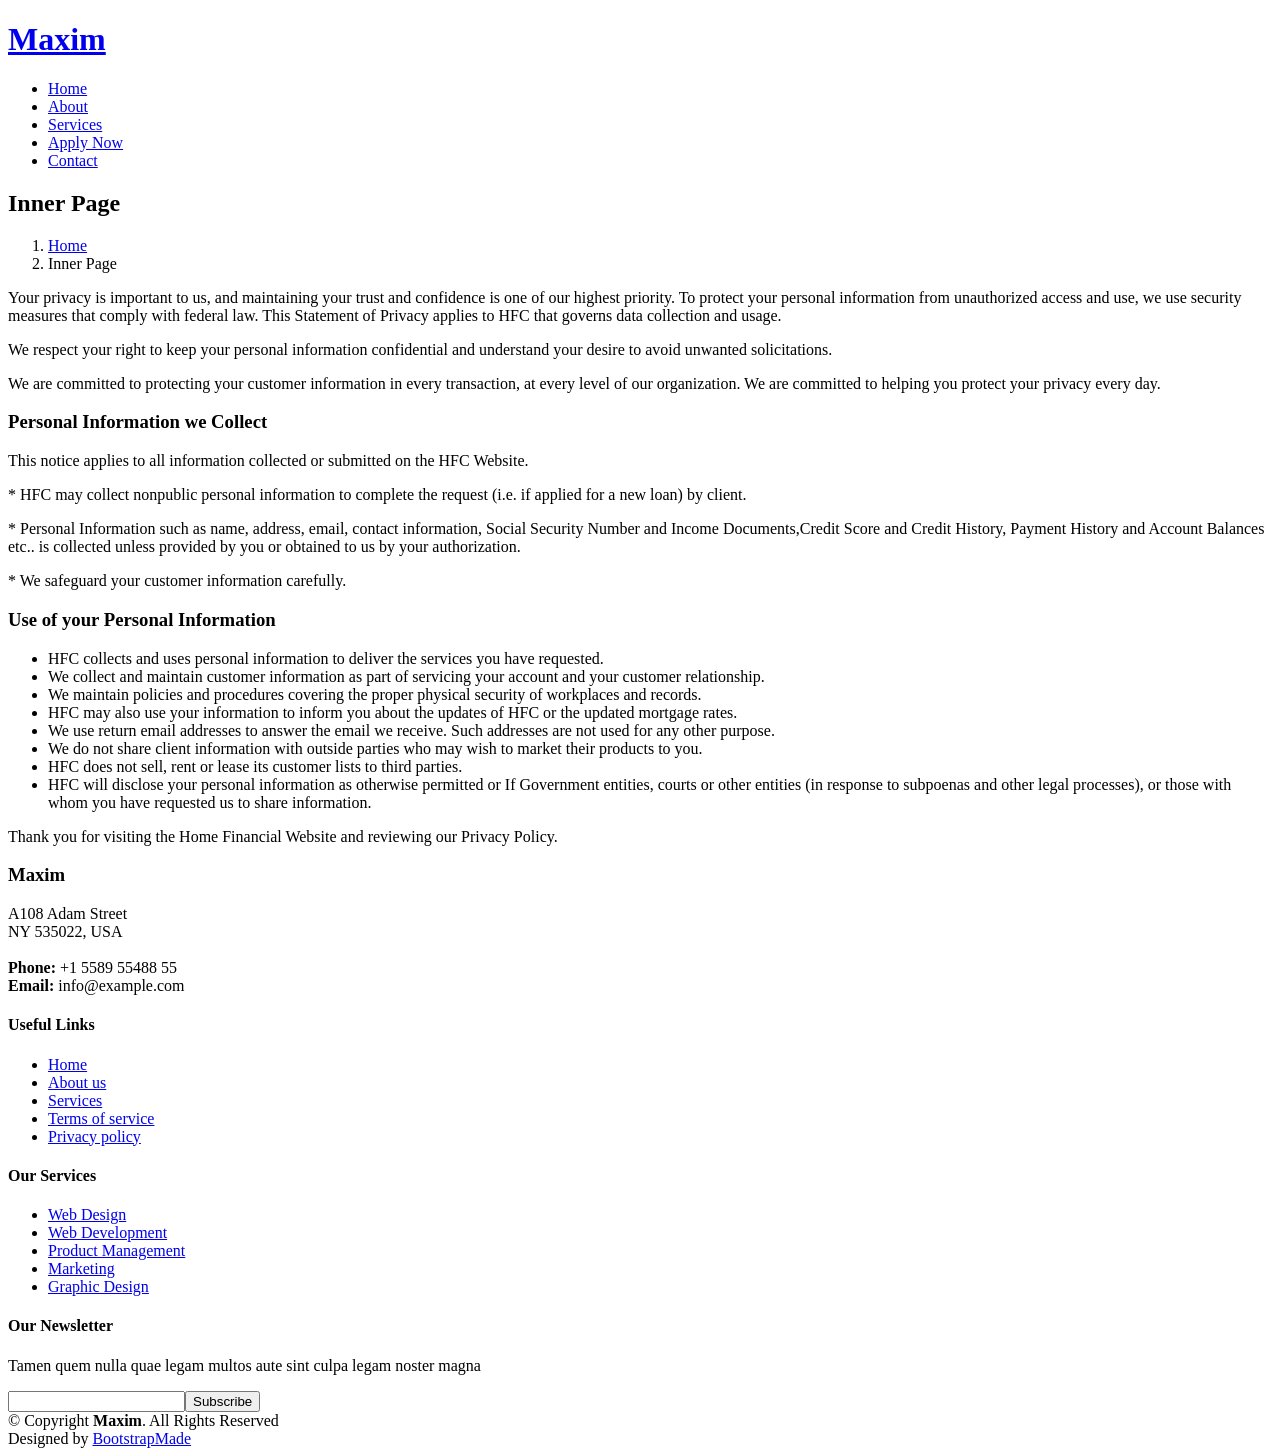
==== privacy-policy.html @ 62663675 "Add files via upload" ====
<!DOCTYPE html>
<html lang="en">

<head>
  <meta charset="utf-8">
  <meta content="width=device-width, initial-scale=1.0" name="viewport">

  <title>Inner Page - Maxim Bootstrap Template</title>
  <meta content="" name="description">
  <meta content="" name="keywords">

  <!-- Favicons -->
  <link href="assets/img/favicon.png" rel="icon">
  <link href="assets/img/apple-touch-icon.png" rel="apple-touch-icon">

  <!-- Google Fonts -->
  <link href="https://fonts.googleapis.com/css?family=Open+Sans:300,300i,400,400i,600,600i,700,700i|Raleway:300,300i,400,400i,500,500i,600,600i,700,700i|Poppins:300,300i,400,400i,500,500i,600,600i,700,700i" rel="stylesheet">

  <!-- Vendor CSS Files -->
  <link href="assets/vendor/aos/aos.css" rel="stylesheet">
  <link href="assets/vendor/bootstrap/css/bootstrap.min.css" rel="stylesheet">
  <link href="assets/vendor/bootstrap-icons/bootstrap-icons.css" rel="stylesheet">
  <link href="assets/vendor/boxicons/css/boxicons.min.css" rel="stylesheet">
  <link href="assets/vendor/glightbox/css/glightbox.min.css" rel="stylesheet">
  <link href="assets/vendor/swiper/swiper-bundle.min.css" rel="stylesheet">

  <!-- Template Main CSS File -->
  <link href="assets/css/style.css" rel="stylesheet">

  <!-- =======================================================
  * Template Name: Maxim
  * Template URL: https://bootstrapmade.com/maxim-free-onepage-bootstrap-theme/
  * Updated: Mar 17 2024 with Bootstrap v5.3.3
  * Author: BootstrapMade.com
  * License: https://bootstrapmade.com/license/
  ======================================================== -->
</head>

<body>

  <!-- ======= Header ======= -->
  <header id="header" class="fixed-top d-flex align-items-center">
    <div class="container d-flex justify-content-between">

      <div class="logo">
        <h1><a href="index.html">Maxim</a></h1>
        <!-- Uncomment below if you prefer to use an image logo -->
        <!-- <a href="index.html"><img src="assets/img/logo.png" alt="" class="img-fluid"></a>-->
      </div>

      <nav id="navbar" class="navbar">
        <ul>
          <li><a class="nav-link scrollto " href="index.html#hero">Home</a></li>
          <li><a class="nav-link scrollto" href="index.html#about">About</a></li>
          <li><a class="nav-link scrollto" href="index.html#services">Services</a></li>
          <li><a class="nav-link scrollto " href="https://homefinancialcorp.zipforhome.com/">Apply Now</a></li>
          <li><a class="nav-link scrollto" href="/#contact">Contact</a></li>
        </ul>
        <i class="bi bi-list mobile-nav-toggle"></i>
      </nav><!-- .navbar -->

    </div>
  </header><!-- End Header -->

  <main id="main">

    <!-- ======= Breadcrumbs Section ======= -->
    <section class="breadcrumbs">
      <div class="container">

        <div class="d-flex justify-content-between align-items-center">
          <h2>Inner Page</h2>
          <ol>
            <li><a href="index.html">Home</a></li>
            <li>Inner Page</li>
          </ol>
        </div>

      </div>
    </section><!-- End Breadcrumbs Section -->

    <section class="inner-page">
      <div class="container">
        <p>
          Your privacy is important to us, and maintaining your trust and confidence is one of our highest priority. To protect your personal information from unauthorized access and use, we use security measures that comply with federal law. This Statement of Privacy applies to HFC that governs data collection and usage.

		<p>We respect your right to keep your personal information confidential and understand your desire to avoid unwanted solicitations.

		<p>We are committed to protecting your customer information in every transaction, at every level of our organization. We are committed to helping you protect your privacy every day.

		<h3>Personal Information we Collect</h3>

		<p>This notice applies to all information collected or submitted on the HFC Website.

		<p>* HFC may collect nonpublic personal information to complete the request (i.e. if applied for a new loan) by client.

		<p>* Personal Information such as name, address, email, contact information, Social Security Number and Income Documents,Credit Score and Credit History, Payment History and Account Balances etc.. is collected unless provided by you or obtained to us by your authorization.

		<p>* We safeguard your customer information carefully.

		<h3>Use of your Personal Information</h3>

		<ul>
			<li>HFC collects and uses personal information to deliver the services you have requested.</li>
			<li>We collect and maintain customer information as part of servicing your account and your customer relationship.</li>
			<li>We maintain policies and procedures covering the proper physical security of workplaces and records.</li>
			<li>HFC may also use your information to inform you about the updates of HFC or the updated mortgage rates.</li>
			<li>We use return email addresses to answer the email we receive. Such addresses are not used for any other purpose.</li>
			<li>We do not share client information with outside parties who may wish to market their products to you.</li>
			<li>HFC does not sell, rent or lease its customer lists to third parties.</li>
			<li>HFC will disclose your personal information as otherwise permitted or If Government entities, courts or other entities (in response to subpoenas and other legal processes), or those with whom you have requested us to share information.</li>
		</ul>
		<p>
		Thank you for visiting the Home Financial Website and reviewing our Privacy Policy.
        </p>
      </div>
    </section>

  </main><!-- End #main -->

  <!-- ======= Footer ======= -->
  <footer id="footer">
    <div class="footer-top">
      <div class="container">
        <div class="row">

          <div class="col-lg-3 col-md-6">
            <div class="footer-info">
              <h3>Maxim</h3>
              <p>
                A108 Adam Street <br>
                NY 535022, USA<br><br>
                <strong>Phone:</strong> +1 5589 55488 55<br>
                <strong>Email:</strong> info@example.com<br>
              </p>
              <div class="social-links mt-3">
                <a href="#" class="twitter"><i class="bx bxl-twitter"></i></a>
                <a href="#" class="facebook"><i class="bx bxl-facebook"></i></a>
                <a href="#" class="instagram"><i class="bx bxl-instagram"></i></a>
                <a href="#" class="google-plus"><i class="bx bxl-skype"></i></a>
                <a href="#" class="linkedin"><i class="bx bxl-linkedin"></i></a>
              </div>
            </div>
          </div>

          <div class="col-lg-2 col-md-6 footer-links">
            <h4>Useful Links</h4>
            <ul>
              <li><i class="bx bx-chevron-right"></i> <a href="#">Home</a></li>
              <li><i class="bx bx-chevron-right"></i> <a href="#">About us</a></li>
              <li><i class="bx bx-chevron-right"></i> <a href="#">Services</a></li>
              <li><i class="bx bx-chevron-right"></i> <a href="#">Terms of service</a></li>
              <li><i class="bx bx-chevron-right"></i> <a href="#">Privacy policy</a></li>
            </ul>
          </div>

          <div class="col-lg-3 col-md-6 footer-links">
            <h4>Our Services</h4>
            <ul>
              <li><i class="bx bx-chevron-right"></i> <a href="#">Web Design</a></li>
              <li><i class="bx bx-chevron-right"></i> <a href="#">Web Development</a></li>
              <li><i class="bx bx-chevron-right"></i> <a href="#">Product Management</a></li>
              <li><i class="bx bx-chevron-right"></i> <a href="#">Marketing</a></li>
              <li><i class="bx bx-chevron-right"></i> <a href="#">Graphic Design</a></li>
            </ul>
          </div>

          <div class="col-lg-4 col-md-6 footer-newsletter">
            <h4>Our Newsletter</h4>
            <p>Tamen quem nulla quae legam multos aute sint culpa legam noster magna</p>
            <form action="" method="post">
              <input type="email" name="email"><input type="submit" value="Subscribe">
            </form>

          </div>

        </div>
      </div>
    </div>

    <div class="container">
      <div class="copyright">
        &copy; Copyright <strong><span>Maxim</span></strong>. All Rights Reserved
      </div>
      <div class="credits">
        <!-- All the links in the footer should remain intact. -->
        <!-- You can delete the links only if you purchased the pro version. -->
        <!-- Licensing information: https://bootstrapmade.com/license/ -->
        <!-- Purchase the pro version with working PHP/AJAX contact form: https://bootstrapmade.com/maxim-free-onepage-bootstrap-theme/ -->
        Designed by <a href="https://bootstrapmade.com/">BootstrapMade</a>
      </div>
    </div>
  </footer><!-- End Footer -->

  <a href="#" class="back-to-top d-flex align-items-center justify-content-center"><i class="bi bi-arrow-up-short"></i></a>

  <!-- Vendor JS Files -->
  <script src="assets/vendor/aos/aos.js"></script>
  <script src="assets/vendor/bootstrap/js/bootstrap.bundle.min.js"></script>
  <script src="assets/vendor/glightbox/js/glightbox.min.js"></script>
  <script src="assets/vendor/isotope-layout/isotope.pkgd.min.js"></script>
  <script src="assets/vendor/swiper/swiper-bundle.min.js"></script>
  <script src="assets/vendor/php-email-form/validate.js"></script>

  <!-- Template Main JS File -->
  <script src="assets/js/main.js"></script>

</body>

</html>
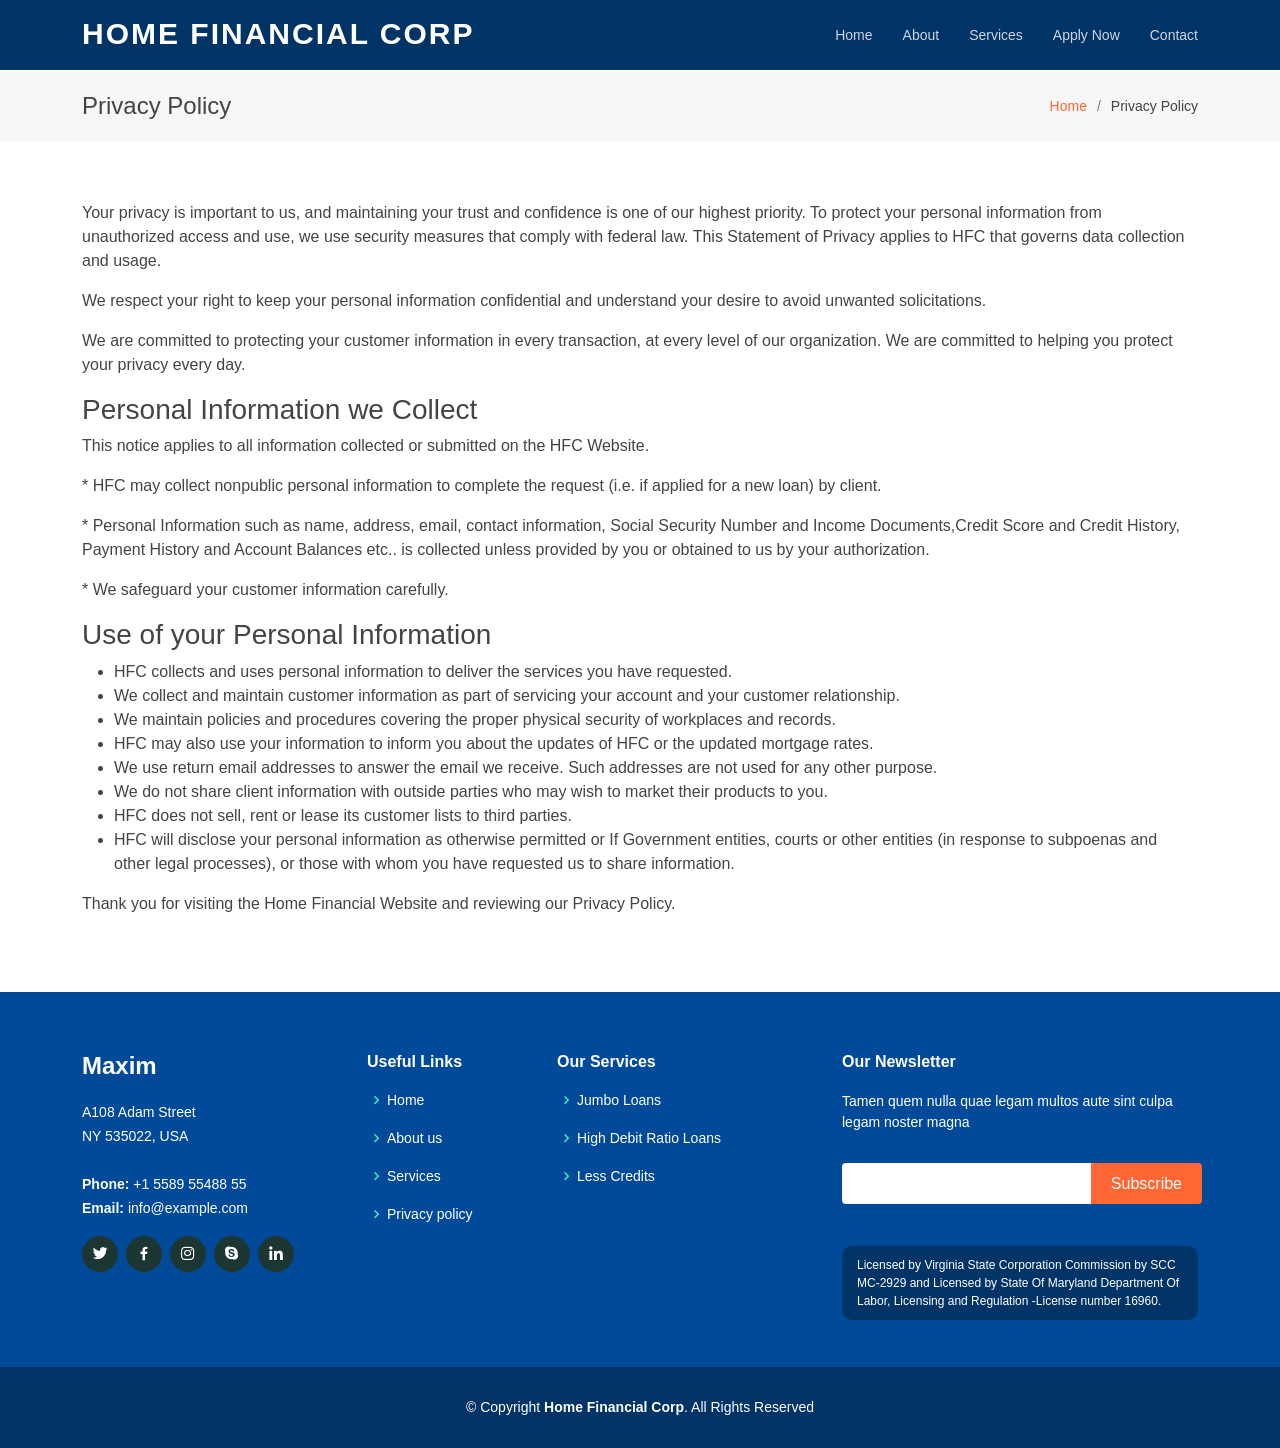
==== commit 144d2900: "Text change" ====
--- a/privacy-policy.html
+++ b/privacy-policy.html
@@ -5,7 +5,7 @@
   <meta charset="utf-8">
   <meta content="width=device-width, initial-scale=1.0" name="viewport">
 
-  <title>Inner Page - Maxim Bootstrap Template</title>
+  <title>Privacy Policy</title>
   <meta content="" name="description">
   <meta content="" name="keywords">
 
@@ -43,7 +43,7 @@
     <div class="container d-flex justify-content-between">
 
       <div class="logo">
-        <h1><a href="index.html">Maxim</a></h1>
+        <h1><a href="index.html">HOME FINANCIAL CORP</a></h1>
         <!-- Uncomment below if you prefer to use an image logo -->
         <!-- <a href="index.html"><img src="assets/img/logo.png" alt="" class="img-fluid"></a>-->
       </div>
@@ -54,7 +54,7 @@
           <li><a class="nav-link scrollto" href="index.html#about">About</a></li>
           <li><a class="nav-link scrollto" href="index.html#services">Services</a></li>
           <li><a class="nav-link scrollto " href="https://homefinancialcorp.zipforhome.com/">Apply Now</a></li>
-          <li><a class="nav-link scrollto" href="/#contact">Contact</a></li>
+          <li><a class="nav-link scrollto" href="index.html/#contact">Contact</a></li>
         </ul>
         <i class="bi bi-list mobile-nav-toggle"></i>
       </nav><!-- .navbar -->
@@ -69,10 +69,10 @@
       <div class="container">
 
         <div class="d-flex justify-content-between align-items-center">
-          <h2>Inner Page</h2>
+          <h2>Privacy Policy</h2>
           <ol>
             <li><a href="index.html">Home</a></li>
-            <li>Inner Page</li>
+            <li>Privacy Policy</li>
           </ol>
         </div>
 
@@ -146,22 +146,19 @@
           <div class="col-lg-2 col-md-6 footer-links">
             <h4>Useful Links</h4>
             <ul>
-              <li><i class="bx bx-chevron-right"></i> <a href="#">Home</a></li>
-              <li><i class="bx bx-chevron-right"></i> <a href="#">About us</a></li>
-              <li><i class="bx bx-chevron-right"></i> <a href="#">Services</a></li>
-              <li><i class="bx bx-chevron-right"></i> <a href="#">Terms of service</a></li>
-              <li><i class="bx bx-chevron-right"></i> <a href="#">Privacy policy</a></li>
+              <li><i class="bx bx-chevron-right"></i> <a href="index.html#hero">Home</a></li>
+              <li><i class="bx bx-chevron-right"></i> <a href="index.html#about">About us</a></li>
+              <li><i class="bx bx-chevron-right"></i> <a href="index.html#services">Services</a></li>
+              <li><i class="bx bx-chevron-right"></i> <a href="index.htmlprivacy-policy.html">Privacy policy</a></li>
             </ul>
           </div>
 
           <div class="col-lg-3 col-md-6 footer-links">
             <h4>Our Services</h4>
             <ul>
-              <li><i class="bx bx-chevron-right"></i> <a href="#">Web Design</a></li>
-              <li><i class="bx bx-chevron-right"></i> <a href="#">Web Development</a></li>
-              <li><i class="bx bx-chevron-right"></i> <a href="#">Product Management</a></li>
-              <li><i class="bx bx-chevron-right"></i> <a href="#">Marketing</a></li>
-              <li><i class="bx bx-chevron-right"></i> <a href="#">Graphic Design</a></li>
+              <li><i class="bx bx-chevron-right"></i> <a href="#">Jumbo Loans</a></li>
+              <li><i class="bx bx-chevron-right"></i> <a href="#">High Debit Ratio Loans</a></li>
+              <li><i class="bx bx-chevron-right"></i> <a href="#">Less Credits</a></li>
             </ul>
           </div>
 
@@ -170,8 +167,8 @@
             <p>Tamen quem nulla quae legam multos aute sint culpa legam noster magna</p>
             <form action="" method="post">
               <input type="email" name="email"><input type="submit" value="Subscribe">
-            </form>
-
+            </form><br><br>
+			<p style="font-size: 12px;background: #003366;padding: 10px 15px;border-radius: 10px;">Licensed by Virginia State Corporation Commission by SCC MC-2929 and Licensed by State Of Maryland Department Of Labor, Licensing and Regulation -License number 16960.</p>
           </div>
 
         </div>
@@ -180,14 +177,7 @@
 
     <div class="container">
       <div class="copyright">
-        &copy; Copyright <strong><span>Maxim</span></strong>. All Rights Reserved
-      </div>
-      <div class="credits">
-        <!-- All the links in the footer should remain intact. -->
-        <!-- You can delete the links only if you purchased the pro version. -->
-        <!-- Licensing information: https://bootstrapmade.com/license/ -->
-        <!-- Purchase the pro version with working PHP/AJAX contact form: https://bootstrapmade.com/maxim-free-onepage-bootstrap-theme/ -->
-        Designed by <a href="https://bootstrapmade.com/">BootstrapMade</a>
+        &copy; Copyright <strong><span>Home Financial Corp</span></strong>. All Rights Reserved
       </div>
     </div>
   </footer><!-- End Footer -->
--- a/assets/css/style.css
+++ b/assets/css/style.css
@@ -0,0 +1,1516 @@
+/**
+* Template Name: Maxim
+* Template URL: https://bootstrapmade.com/maxim-free-onepage-bootstrap-theme/
+* Updated: Mar 17 2024 with Bootstrap v5.3.3
+* Author: BootstrapMade.com
+* License: https://bootstrapmade.com/license/
+*/
+
+/*--------------------------------------------------------------
+# General
+--------------------------------------------------------------*/
+body {
+  font-family: "Open Sans", sans-serif;
+  color: #444444;
+}
+
+a {
+  color: #FF6633;
+  text-decoration: none;
+}
+
+a:hover {
+  color: #22d8b6;
+  text-decoration: none;
+}
+
+h1,
+h2,
+h3,
+h4,
+h5,
+h6 {
+  font-family: "Raleway", sans-serif;
+}
+
+/*--------------------------------------------------------------
+# Back to top button
+--------------------------------------------------------------*/
+.back-to-top {
+  position: fixed;
+  visibility: hidden;
+  opacity: 0;
+  right: 15px;
+  bottom: 15px;
+  z-index: 996;
+  background: #FF6633;
+  width: 40px;
+  height: 40px;
+  border-radius: 4px;
+  transition: all 0.4s;
+}
+
+.back-to-top i {
+  font-size: 28px;
+  color: #fff;
+  line-height: 0;
+}
+
+.back-to-top:hover {
+  background: #21cfaf;
+  color: #fff;
+}
+
+.back-to-top.active {
+  visibility: visible;
+  opacity: 1;
+}
+
+/*--------------------------------------------------------------
+# Disable aos animation delay on mobile devices
+--------------------------------------------------------------*/
+@media screen and (max-width: 768px) {
+  [data-aos-delay] {
+    transition-delay: 0 !important;
+  }
+}
+
+/*--------------------------------------------------------------
+# Header
+--------------------------------------------------------------*/
+#header {
+  height: 70px;
+  transition: all 0.5s;
+  z-index: 997;
+  background: #003366;
+}
+
+#header .logo h1 {
+  font-size: 30px;
+  margin: 0;
+  padding: 6px 0;
+  line-height: 1;
+  font-weight: 700;
+  letter-spacing: 2px;
+  text-transform: uppercase;
+}
+
+#header .logo h1 a,
+#header .logo h1 a:hover {
+  color: #fff;
+  text-decoration: none;
+}
+
+#header .logo img {
+  padding: 0;
+  margin: 0;
+  max-height: 40px;
+}
+
+@media (max-width: 992px) {
+  #header {
+    height: 60px;
+  }
+}
+
+/*--------------------------------------------------------------
+# Navigation Menu
+--------------------------------------------------------------*/
+/**
+* Desktop Navigation 
+*/
+.navbar {
+  padding: 0;
+}
+
+.navbar ul {
+  margin: 0;
+  padding: 0;
+  display: flex;
+  list-style: none;
+  align-items: center;
+}
+
+.navbar li {
+  position: relative;
+}
+
+.navbar>ul>li+li {
+  margin-left: 30px;
+}
+
+.navbar a,
+.navbar a:focus {
+  display: flex;
+  align-items: center;
+  justify-content: space-between;
+  padding: 12px 0;
+  font-size: 14px;
+  color: rgba(255, 255, 255, 0.8);
+  white-space: nowrap;
+  transition: 0.3s;
+  position: relative;
+}
+
+.navbar a i,
+.navbar a:focus i {
+  font-size: 12px;
+  line-height: 0;
+  margin-left: 5px;
+}
+
+.navbar>ul>li>a:before {
+  content: "";
+  position: absolute;
+  width: 100%;
+  height: 2px;
+  bottom: 3px;
+  left: 0;
+  background-color: #FF6633;
+  visibility: hidden;
+  width: 0px;
+  transition: all 0.3s ease-in-out 0s;
+}
+
+.navbar a:hover:before,
+.navbar li:hover>a:before,
+.navbar .active:before {
+  visibility: visible;
+  width: 100%;
+}
+
+.navbar a:hover,
+.navbar .active,
+.navbar .active:focus,
+.navbar li:hover>a {
+  color: #fff;
+}
+
+.navbar .dropdown ul {
+  display: block;
+  position: absolute;
+  left: 0;
+  top: 100%;
+  margin: 0;
+  padding: 10px 0;
+  z-index: 99;
+  opacity: 0;
+  visibility: hidden;
+  background: #fff;
+  box-shadow: 0px 0px 30px rgba(127, 137, 161, 0.25);
+  transition: 0.3s;
+}
+
+.navbar .dropdown ul li {
+  min-width: 200px;
+}
+
+.navbar .dropdown ul a {
+  padding: 10px 20px;
+  font-size: 14px;
+  text-transform: none;
+  font-weight: 500;
+  color: #062822;
+}
+
+.navbar .dropdown ul a i {
+  font-size: 12px;
+}
+
+.navbar .dropdown ul a:hover,
+.navbar .dropdown ul .active:hover,
+.navbar .dropdown ul li:hover>a {
+  color: #FF6633;
+}
+
+.navbar .dropdown:hover>ul {
+  opacity: 1;
+  visibility: visible;
+}
+
+.navbar .dropdown .dropdown ul {
+  top: 0;
+  left: calc(100% - 30px);
+  visibility: hidden;
+}
+
+.navbar .dropdown .dropdown:hover>ul {
+  opacity: 1;
+  top: 0;
+  left: 100%;
+  visibility: visible;
+}
+
+@media (max-width: 1366px) {
+  .navbar .dropdown .dropdown ul {
+    left: -90%;
+  }
+
+  .navbar .dropdown .dropdown:hover>ul {
+    left: -100%;
+  }
+}
+
+/**
+* Mobile Navigation 
+*/
+.mobile-nav-toggle {
+  color: #fff;
+  font-size: 28px;
+  cursor: pointer;
+  display: none;
+  line-height: 0;
+  transition: 0.5s;
+}
+
+@media (max-width: 991px) {
+  .mobile-nav-toggle {
+    display: block;
+  }
+
+  .navbar ul {
+    display: none;
+  }
+}
+
+.navbar-mobile {
+  position: fixed;
+  overflow: hidden;
+  top: 0;
+  right: 0;
+  left: 0;
+  bottom: 0;
+  background: rgba(16, 31, 29, 0.9);
+  transition: 0.3s;
+  z-index: 0;
+}
+
+.navbar-mobile .mobile-nav-toggle {
+  position: absolute;
+  top: 15px;
+  right: 15px;
+}
+
+.navbar-mobile ul {
+  display: block;
+  position: absolute;
+  top: 55px;
+  right: 15px;
+  bottom: 15px;
+  left: 15px;
+  padding: 10px 0;
+  background-color: #fff;
+  overflow-y: auto;
+  transition: 0.3s;
+}
+
+.navbar-mobile>ul>li+li {
+  margin: 0;
+}
+
+.navbar-mobile a:hover:before,
+.navbar-mobile li:hover>a:before,
+.navbar-mobile .active:before {
+  visibility: hidden;
+}
+
+.navbar-mobile a,
+.navbar-mobile a:focus {
+  padding: 10px 20px;
+  font-size: 15px;
+  color: #21413c;
+}
+
+.navbar-mobile a:hover,
+.navbar-mobile .active,
+.navbar-mobile li:hover>a {
+  color: #FF6633;
+}
+
+.navbar-mobile .getstarted,
+.navbar-mobile .getstarted:focus {
+  margin: 15px;
+}
+
+.navbar-mobile .dropdown ul {
+  position: static;
+  display: none;
+  margin: 10px 20px;
+  padding: 10px 0;
+  z-index: 99;
+  opacity: 1;
+  visibility: visible;
+  background: #fff;
+  box-shadow: 0px 0px 30px rgba(127, 137, 161, 0.25);
+}
+
+.navbar-mobile .dropdown ul li {
+  min-width: 200px;
+}
+
+.navbar-mobile .dropdown ul a {
+  padding: 10px 20px;
+}
+
+.navbar-mobile .dropdown ul a i {
+  font-size: 12px;
+}
+
+.navbar-mobile .dropdown ul a:hover,
+.navbar-mobile .dropdown ul .active:hover,
+.navbar-mobile .dropdown ul li:hover>a {
+  color: #FF6633;
+}
+
+.navbar-mobile .dropdown>.dropdown-active {
+  display: block;
+}
+
+/*--------------------------------------------------------------
+# Hero Section
+--------------------------------------------------------------*/
+#hero {
+  width: 100%;
+  height: calc(100vh - 70px);
+  background: url("../img/hero-bg.jpg") center center;
+  background-size: cover;
+  position: relative;
+  margin-top: 70px;
+  padding: 0;
+}
+
+#hero:before {
+  content: "";
+  background: #0066CC;
+  opacity: 0.30;
+  position: absolute;
+  bottom: 0;
+  top: 0;
+  left: 0;
+  right: 0;
+}
+
+#hero .container {
+  z-index: 2;
+}
+
+#hero h1 {
+  margin: 0 0 10px 0;
+  font-size: 48px;
+  font-weight: 700;
+  line-height: 56px;
+  color: #fff;
+}
+
+#hero h2 {
+  color: rgba(255, 255, 255, 0.7);
+  margin-bottom: 35px;
+  font-size: 24px;
+}
+
+#hero .btn-get-started {
+  font-family: "Raleway", sans-serif;
+  text-transform: uppercase;
+  font-weight: 500;
+  font-size: 16px;
+  letter-spacing: 1px;
+  display: inline-block;
+  padding: 8px 28px;
+  border-radius: 4px;
+  transition: 0.5s;
+  border: 2px solid #fff;
+  color: #fff;
+}
+
+#hero .btn-get-started:hover {
+  border-color: #FF6633;
+  background: #FF6633;
+}
+
+@media (min-width: 1024px) {
+  #hero {
+    background-attachment: fixed;
+  }
+}
+
+@media (max-width: 992px) {
+  #hero {
+    margin-top: 60px;
+    height: calc(100vh - 60px);
+  }
+}
+
+@media (max-width: 768px) {
+  #hero h1 {
+    font-size: 28px;
+    line-height: 36px;
+  }
+
+  #hero h2 {
+    font-size: 18px;
+    line-height: 24px;
+    margin-bottom: 30px;
+  }
+}
+
+/*--------------------------------------------------------------
+# Sections General
+--------------------------------------------------------------*/
+section {
+  padding: 60px 0;
+  overflow: hidden;
+}
+
+.section-bg {
+  background-color: #D5E9FF;
+  opacity: 0.75;
+}
+
+.section-title {
+  padding-bottom: 40px;
+  text-align: center;
+}
+
+.section-title h2 {
+  font-size: 36px;
+  font-weight: 300;
+  margin-bottom: 20px;
+  padding-bottom: 0;
+  color: #21413c;
+}
+
+.section-title p {
+  margin-bottom: 0;
+}
+
+/*--------------------------------------------------------------
+# Breadcrumbs
+--------------------------------------------------------------*/
+.breadcrumbs {
+  padding: 20px 0;
+  background-color: #f7f7f7;
+  min-height: 40px;
+  margin-top: 72px;
+}
+
+@media (max-width: 992px) {
+  .breadcrumbs {
+    margin-top: 60px;
+  }
+}
+
+.breadcrumbs h2 {
+  font-size: 24px;
+  font-weight: 300;
+  margin: 0;
+}
+
+@media (max-width: 992px) {
+  .breadcrumbs h2 {
+    margin: 0 0 10px 0;
+  }
+}
+
+.breadcrumbs ol {
+  display: flex;
+  flex-wrap: wrap;
+  list-style: none;
+  padding: 0;
+  margin: 0;
+  font-size: 14px;
+}
+
+.breadcrumbs ol li+li {
+  padding-left: 10px;
+}
+
+.breadcrumbs ol li+li::before {
+  display: inline-block;
+  padding-right: 10px;
+  color: #6c757d;
+  content: "/";
+}
+
+@media (max-width: 768px) {
+  .breadcrumbs .d-flex {
+    display: block !important;
+  }
+
+  .breadcrumbs ol {
+    display: block;
+  }
+
+  .breadcrumbs ol li {
+    display: inline-block;
+  }
+}
+
+/*--------------------------------------------------------------
+# About
+--------------------------------------------------------------*/
+.about h3 {
+  font-weight: 400;
+  font-size: 34px;
+  color: #21413c;
+}
+
+.about .icon-box {
+  margin-top: 44px;
+}
+
+.about .icon-box i {
+  font-size: 48px;
+  float: left;
+  color: #FF6633;
+}
+
+.about .icon-box h4 {
+  font-size: 22px;
+  font-weight: 500;
+  margin-left: 60px;
+  color: #21413c;
+}
+
+.about .icon-box p {
+  font-size: 15px;
+  color: #848484;
+  margin-left: 60px;
+}
+
+/*--------------------------------------------------------------
+# Steps
+--------------------------------------------------------------*/
+.steps {
+  padding: 50px 0 40px 0;
+}
+
+.steps .row {
+  overflow: hidden;
+}
+
+.steps .content-item {
+  padding: 40px;
+  border-left: 1px solid #d4e9e6;
+  border-bottom: 1px solid #d4e9e6;
+  margin: -1px;
+}
+
+.steps .content-item span {
+  display: block;
+  font-size: 24px;
+  font-weight: 400;
+  color: #FF6633;
+}
+
+.steps .content-item h4 {
+  font-size: 28px;
+  font-weight: 400;
+  padding: 0;
+  margin: 20px 0;
+  color: #21413c;
+}
+
+.steps .content-item p {
+  color: #aaaaaa;
+  font-size: 15px;
+  margin: 0;
+  padding: 0;
+}
+
+@media (max-width: 768px) {
+  .steps .content-item {
+    padding: 40px 0;
+  }
+}
+
+/*--------------------------------------------------------------
+# Features
+--------------------------------------------------------------*/
+.features .nav-tabs {
+  border: 0;
+}
+
+.features .nav-link {
+  border: 0;
+  padding: 20px;
+  transition: 0.3s;
+  color: #21413c;
+}
+
+.features .nav-link:hover {
+  color: #FF6633;
+}
+
+.features .nav-link h4 {
+  font-size: 18px;
+  font-weight: 600;
+}
+
+.features .nav-link p {
+  font-size: 14px;
+  margin-bottom: 0;
+}
+
+.features .nav-link.active {
+  box-shadow: 0px 2px 15px rgba(0, 0, 0, 0.12);
+}
+
+.features .nav-link.active h4 {
+  color: #FF6633;
+}
+
+.features .tab-pane.active {
+  animation: slide-down 0.5s ease-out;
+}
+
+@keyframes slide-down {
+  0% {
+    opacity: 0;
+  }
+
+  100% {
+    opacity: 1;
+  }
+}
+
+/*--------------------------------------------------------------
+# Services
+--------------------------------------------------------------*/
+.services .icon-box {
+  padding: 30px;
+  position: relative;
+  overflow: hidden;
+  margin: 0;
+  background: #fff;
+  transition: all 0.3s ease-in-out;
+  border-radius: 15px;
+  text-align: center;
+  border-bottom: 3px solid #fff;
+}
+
+.services .icon-box:hover {
+  box-shadow: 0 2px 29px 0 rgba(37, 37, 37, 0.1);
+}
+
+.services .icon i {
+  font-size: 48px;
+  line-height: 1;
+  margin-bottom: 15px;
+}
+
+.services .title {
+  font-weight: 700;
+  margin-bottom: 15px;
+  font-size: 18px;
+}
+
+.services .title a {
+  color: #111;
+}
+
+.services .description {
+  font-size: 15px;
+  line-height: 28px;
+  margin-bottom: 0;
+}
+
+.services .icon-box-pink .icon i {
+  color: #ff689b;
+}
+
+.services .icon-box-cyan .icon i {
+  color: #3fcdc7;
+}
+
+.services .icon-box-green .icon i {
+  color: #41cf2e;
+}
+
+.services .icon-box-blue .icon i {
+  color: #2282ff;
+}
+
+/*--------------------------------------------------------------
+# Testimonials
+--------------------------------------------------------------*/
+.testimonials .testimonials-carousel,
+.testimonials .testimonials-slider {
+  overflow: hidden;
+}
+
+.testimonials .testimonial-item {
+  box-sizing: content-box;
+  min-height: 320px;
+}
+
+.testimonials .testimonial-item .testimonial-img {
+  width: 90px;
+  border-radius: 50%;
+  margin: -40px 0 0 40px;
+  position: relative;
+  z-index: 2;
+  border: 6px solid #fff;
+}
+
+.testimonials .testimonial-item h3 {
+  font-size: 18px;
+  font-weight: bold;
+  margin: 10px 0 5px 45px;
+  color: #111;
+}
+
+.testimonials .testimonial-item h4 {
+  font-size: 14px;
+  color: #999;
+  margin: 0 0 0 45px;
+}
+
+.testimonials .testimonial-item .quote-icon-left,
+.testimonials .testimonial-item .quote-icon-right {
+  color: #a8d3cc;
+  font-size: 26px;
+}
+
+.testimonials .testimonial-item .quote-icon-left {
+  display: inline-block;
+  left: -5px;
+  position: relative;
+}
+
+.testimonials .testimonial-item .quote-icon-right {
+  display: inline-block;
+  right: -5px;
+  position: relative;
+  top: 10px;
+}
+
+.testimonials .testimonial-item p {
+  font-style: italic;
+  margin: 0 15px 0 15px;
+  padding: 20px 20px 60px 20px;
+  background: #eff7f6;
+  position: relative;
+  border-radius: 6px;
+  position: relative;
+  z-index: 1;
+}
+
+.testimonials .swiper-pagination {
+  margin-top: 20px;
+  position: relative;
+}
+
+.testimonials .swiper-pagination .swiper-pagination-bullet {
+  width: 12px;
+  height: 12px;
+  background-color: #fff;
+  opacity: 1;
+  border: 1px solid #FF6633;
+}
+
+.testimonials .swiper-pagination .swiper-pagination-bullet-active {
+  background-color: #FF6633;
+}
+
+/*--------------------------------------------------------------
+# Portfolio
+--------------------------------------------------------------*/
+.portfolio .portfolio-item {
+  margin-bottom: 30px;
+}
+
+.portfolio #portfolio-flters {
+  padding: 0;
+  margin: 0 auto 35px auto;
+  list-style: none;
+  text-align: center;
+  background: #fff;
+  box-shadow: 0px 2px 15px rgba(0, 0, 0, 0.1);
+  border-radius: 50px;
+  padding: 8px 20px;
+}
+
+.portfolio #portfolio-flters li {
+  cursor: pointer;
+  display: inline-block;
+  padding: 10px 15px 8px 15px;
+  font-size: 14px;
+  font-weight: 600;
+  line-height: 1;
+  text-transform: uppercase;
+  color: #444444;
+  margin-bottom: 5px;
+  transition: all 0.3s ease-in-out;
+}
+
+.portfolio #portfolio-flters li:hover,
+.portfolio #portfolio-flters li.filter-active {
+  color: #FF6633;
+}
+
+.portfolio #portfolio-flters li:last-child {
+  margin-right: 0;
+}
+
+.portfolio .portfolio-wrap {
+  transition: 0.3s;
+  position: relative;
+  overflow: hidden;
+  z-index: 1;
+  background: rgba(0, 0, 0, 0.6);
+}
+
+.portfolio .portfolio-wrap::before {
+  content: "";
+  background: rgba(0, 0, 0, 0.5);
+  position: absolute;
+  left: 30px;
+  right: 30px;
+  top: 30px;
+  bottom: 30px;
+  transition: all ease-in-out 0.3s;
+  z-index: 2;
+  opacity: 0;
+}
+
+.portfolio .portfolio-wrap .portfolio-info {
+  opacity: 0;
+  position: absolute;
+  top: 0;
+  left: 0;
+  right: 0;
+  bottom: 0;
+  text-align: center;
+  z-index: 3;
+  transition: all ease-in-out 0.3s;
+  display: flex;
+  flex-direction: column;
+  justify-content: center;
+  align-items: center;
+}
+
+.portfolio .portfolio-wrap .portfolio-info::before {
+  display: block;
+  content: "";
+  width: 48px;
+  height: 48px;
+  position: absolute;
+  top: 35px;
+  left: 35px;
+  border-top: 3px solid #fff;
+  border-left: 3px solid #fff;
+  transition: all 0.5s ease 0s;
+  z-index: 9994;
+}
+
+.portfolio .portfolio-wrap .portfolio-info::after {
+  display: block;
+  content: "";
+  width: 48px;
+  height: 48px;
+  position: absolute;
+  bottom: 35px;
+  right: 35px;
+  border-bottom: 3px solid #fff;
+  border-right: 3px solid #fff;
+  transition: all 0.5s ease 0s;
+  z-index: 9994;
+}
+
+.portfolio .portfolio-wrap .portfolio-info h4 {
+  font-size: 20px;
+  color: #fff;
+  font-weight: 600;
+}
+
+.portfolio .portfolio-wrap .portfolio-info p {
+  color: #ffffff;
+  font-size: 14px;
+  text-transform: uppercase;
+  padding: 0;
+  margin: 0;
+}
+
+.portfolio .portfolio-wrap .portfolio-links {
+  text-align: center;
+  z-index: 4;
+}
+
+.portfolio .portfolio-wrap .portfolio-links a {
+  color: #fff;
+  margin: 0 2px;
+  font-size: 28px;
+  display: inline-block;
+  transition: 0.3s;
+}
+
+.portfolio .portfolio-wrap .portfolio-links a:hover {
+  color: #4ae3c6;
+}
+
+.portfolio .portfolio-wrap:hover::before {
+  top: 0;
+  left: 0;
+  right: 0;
+  bottom: 0;
+  opacity: 1;
+}
+
+.portfolio .portfolio-wrap:hover .portfolio-info {
+  opacity: 1;
+}
+
+.portfolio .portfolio-wrap:hover .portfolio-info::before {
+  top: 15px;
+  left: 15px;
+}
+
+.portfolio .portfolio-wrap:hover .portfolio-info::after {
+  bottom: 15px;
+  right: 15px;
+}
+
+/*--------------------------------------------------------------
+# Portfolio Details
+--------------------------------------------------------------*/
+.portfolio-details {
+  padding-top: 40px;
+}
+
+.portfolio-details .portfolio-details-slider img {
+  width: 100%;
+}
+
+.portfolio-details .portfolio-details-slider .swiper-pagination {
+  margin-top: 20px;
+  position: relative;
+}
+
+.portfolio-details .portfolio-details-slider .swiper-pagination .swiper-pagination-bullet {
+  width: 12px;
+  height: 12px;
+  background-color: #fff;
+  opacity: 1;
+  border: 1px solid #FF6633;
+}
+
+.portfolio-details .portfolio-details-slider .swiper-pagination .swiper-pagination-bullet-active {
+  background-color: #FF6633;
+}
+
+.portfolio-details .portfolio-info {
+  padding: 30px;
+  box-shadow: 0px 0 30px rgba(33, 65, 60, 0.08);
+}
+
+.portfolio-details .portfolio-info h3 {
+  font-size: 22px;
+  font-weight: 700;
+  margin-bottom: 20px;
+  padding-bottom: 20px;
+  border-bottom: 1px solid #eee;
+}
+
+.portfolio-details .portfolio-info ul {
+  list-style: none;
+  padding: 0;
+  font-size: 15px;
+}
+
+.portfolio-details .portfolio-info ul li+li {
+  margin-top: 10px;
+}
+
+.portfolio-details .portfolio-description {
+  padding-top: 30px;
+}
+
+.portfolio-details .portfolio-description h2 {
+  font-size: 26px;
+  font-weight: 700;
+  margin-bottom: 20px;
+}
+
+.portfolio-details .portfolio-description p {
+  padding: 0;
+}
+
+/*--------------------------------------------------------------
+# Team
+--------------------------------------------------------------*/
+.team .member {
+  text-align: center;
+  margin-bottom: 20px;
+  background: #343a40;
+  position: relative;
+  overflow: hidden;
+}
+
+.team .member .member-info {
+  opacity: 0;
+  position: absolute;
+  bottom: 0;
+  top: 0;
+  left: 0;
+  right: 0;
+  transition: 0.2s;
+}
+
+.team .member .member-info-content {
+  position: absolute;
+  left: 50px;
+  right: 0;
+  bottom: 0;
+  transition: bottom 0.4s;
+}
+
+.team .member .member-info-content h4 {
+  font-weight: 700;
+  margin-bottom: 2px;
+  font-size: 18px;
+  color: #fff;
+}
+
+.team .member .member-info-content span {
+  font-style: italic;
+  display: block;
+  font-size: 13px;
+  color: #fff;
+}
+
+.team .member .social {
+  position: absolute;
+  left: -50px;
+  top: 0;
+  bottom: 0;
+  width: 50px;
+  transition: left ease-in-out 0.3s;
+  background: rgba(0, 0, 0, 0.5);
+  text-align: center;
+}
+
+.team .member .social a {
+  transition: color 0.3s;
+  display: block;
+  color: #fff;
+  margin-top: 15px;
+}
+
+.team .member .social a:hover {
+  color: #FF6633;
+}
+
+.team .member .social i {
+  font-size: 18px;
+  margin: 0 2px;
+}
+
+.team .member:hover .member-info {
+  background: linear-gradient(0deg, rgba(0, 0, 0, 0.9) 0%, rgba(0, 0, 0, 0.8) 20%, rgba(0, 212, 255, 0) 100%);
+  opacity: 1;
+  transition: 0.4s;
+}
+
+.team .member:hover .member-info-content {
+  bottom: 30px;
+  transition: bottom 0.4s;
+}
+
+.team .member:hover .social {
+  left: 0;
+  transition: left ease-in-out 0.3s;
+}
+
+/*--------------------------------------------------------------
+# F.A.Q
+--------------------------------------------------------------*/
+.faq .faq-list {
+  padding: 0 100px;
+}
+
+.faq .faq-list ul {
+  padding: 0;
+  list-style: none;
+}
+
+.faq .faq-list li+li {
+  margin-top: 15px;
+}
+
+.faq .faq-list li {
+  padding: 20px;
+  background: #fff;
+  border-radius: 4px;
+  position: relative;
+}
+
+.faq .faq-list a {
+  display: block;
+  position: relative;
+  font-family: "Poppins", sans-serif;
+  font-size: 16px;
+  line-height: 24px;
+  font-weight: 500;
+  padding: 0 30px;
+  outline: none;
+  cursor: pointer;
+}
+
+.faq .faq-list .icon-help {
+  font-size: 24px;
+  position: absolute;
+  right: 0;
+  left: 20px;
+  color: #97cac2;
+}
+
+.faq .faq-list .icon-show,
+.faq .faq-list .icon-close {
+  font-size: 24px;
+  position: absolute;
+  right: 0;
+  top: 0;
+}
+
+.faq .faq-list p {
+  margin-bottom: 0;
+  padding: 10px 0 0 0;
+}
+
+.faq .faq-list .icon-show {
+  display: none;
+}
+
+.faq .faq-list a.collapsed {
+  color: #343a40;
+}
+
+.faq .faq-list a.collapsed:hover {
+  color: #FF6633;
+}
+
+.faq .faq-list a.collapsed .icon-show {
+  display: inline-block;
+}
+
+.faq .faq-list a.collapsed .icon-close {
+  display: none;
+}
+
+@media (max-width: 1200px) {
+  .faq .faq-list {
+    padding: 0;
+  }
+}
+
+/*--------------------------------------------------------------
+# Contact
+--------------------------------------------------------------*/
+.contact .info {
+  padding: 30px;
+  width: 100%;
+  background: #fff;
+  box-shadow: 0px 2px 15px rgba(0, 0, 0, 0.1);
+}
+
+.contact .info i {
+  font-size: 20px;
+  color: #FF6633;
+  float: left;
+  width: 44px;
+  height: 44px;
+  background: #e1f0ee;
+  display: flex;
+  justify-content: center;
+  align-items: center;
+  border-radius: 50px;
+  transition: all 0.3s ease-in-out;
+}
+
+.contact .info h4 {
+  padding: 0 0 0 60px;
+  font-size: 22px;
+  font-weight: 600;
+  margin-bottom: 5px;
+  color: #21413c;
+}
+
+.contact .info p {
+  padding: 0 0 0 60px;
+  margin-bottom: 0;
+  font-size: 14px;
+  color: #43857a;
+}
+
+.contact .info .email p {
+  padding-top: 5px;
+}
+
+.contact .info .social-links {
+  padding-left: 60px;
+}
+
+.contact .info .social-links a {
+  font-size: 18px;
+  display: inline-block;
+  background: #333;
+  color: #fff;
+  line-height: 1;
+  padding: 8px 0;
+  border-radius: 50%;
+  text-align: center;
+  width: 36px;
+  height: 36px;
+  transition: 0.3s;
+  margin-right: 10px;
+}
+
+.contact .info .social-links a:hover {
+  background: #FF6633;
+  color: #fff;
+}
+
+.contact .info .email:hover i,
+.contact .info .address:hover i,
+.contact .info .phone:hover i {
+  background: #FF6633;
+  color: #fff;
+}
+
+.contact .php-email-form {
+  width: 100%;
+  padding: 30px;
+  background: #fff;
+  box-shadow: 0 0 24px 0 rgba(0, 0, 0, 0.12);
+}
+
+.contact .php-email-form .form-group {
+  padding-bottom: 8px;
+}
+
+.contact .php-email-form .error-message {
+  display: none;
+  color: #fff;
+  background: #ed3c0d;
+  text-align: left;
+  padding: 15px;
+  font-weight: 600;
+}
+
+.contact .php-email-form .error-message br+br {
+  margin-top: 25px;
+}
+
+.contact .php-email-form .sent-message {
+  display: none;
+  color: #fff;
+  background: #18d26e;
+  text-align: center;
+  padding: 15px;
+  font-weight: 600;
+}
+
+.contact .php-email-form .loading {
+  display: none;
+  background: #fff;
+  text-align: center;
+  padding: 15px;
+}
+
+.contact .php-email-form .loading:before {
+  content: "";
+  display: inline-block;
+  border-radius: 50%;
+  width: 24px;
+  height: 24px;
+  margin: 0 10px -6px 0;
+  border: 3px solid #18d26e;
+  border-top-color: #eee;
+  animation: animate-loading 1s linear infinite;
+}
+
+.contact .php-email-form input,
+.contact .php-email-form textarea {
+  border-radius: 0;
+  box-shadow: none;
+  font-size: 14px;
+}
+
+.contact .php-email-form input {
+  height: 44px;
+}
+
+.contact .php-email-form textarea {
+  padding: 10px 12px;
+}
+
+.contact .php-email-form button[type=submit] {
+  background: #FF6633;
+  border: 0;
+  padding: 10px 24px;
+  color: #fff;
+  transition: 0.4s;
+  border-radius: 4px;
+}
+
+.contact .php-email-form button[type=submit]:hover {
+  background: #22d8b6;
+}
+
+@keyframes animate-loading {
+  0% {
+    transform: rotate(0deg);
+  }
+
+  100% {
+    transform: rotate(360deg);
+  }
+}
+
+/*--------------------------------------------------------------
+# Footer
+--------------------------------------------------------------*/
+#footer {
+  background: #003366;
+  padding: 0 0 30px 0;
+  color: #fff;
+  font-size: 14px;
+}
+
+#footer .footer-top {
+  background: #004a99;
+  border-bottom: 1px solid #004a99;
+  padding: 60px 0 30px 0;
+}
+
+#footer .footer-top .footer-info {
+  margin-bottom: 30px;
+}
+
+#footer .footer-top .footer-info h3 {
+  font-size: 24px;
+  margin: 0 0 20px 0;
+  padding: 2px 0 2px 0;
+  line-height: 1;
+  font-weight: 700;
+}
+
+#footer .footer-top .footer-info p {
+  font-size: 14px;
+  line-height: 24px;
+  margin-bottom: 0;
+  font-family: "Raleway", sans-serif;
+  color: #fff;
+}
+
+#footer .footer-top .social-links a {
+  font-size: 18px;
+  display: inline-block;
+  background: #1c3733;
+  color: #fff;
+  line-height: 1;
+  padding: 8px 0;
+  margin-right: 4px;
+  border-radius: 50%;
+  text-align: center;
+  width: 36px;
+  height: 36px;
+  transition: 0.3s;
+}
+
+#footer .footer-top .social-links a:hover {
+  background: #FF6633;
+  color: #fff;
+  text-decoration: none;
+}
+
+#footer .footer-top h4 {
+  font-size: 16px;
+  font-weight: 600;
+  color: #fff;
+  position: relative;
+  padding-bottom: 12px;
+}
+
+#footer .footer-top .footer-links {
+  margin-bottom: 30px;
+}
+
+#footer .footer-top .footer-links ul {
+  list-style: none;
+  padding: 0;
+  margin: 0;
+}
+
+#footer .footer-top .footer-links ul i {
+  padding-right: 2px;
+  color: #4ae3c6;
+  font-size: 18px;
+  line-height: 1;
+}
+
+#footer .footer-top .footer-links ul li {
+  padding: 10px 0;
+  display: flex;
+  align-items: center;
+}
+
+#footer .footer-top .footer-links ul li:first-child {
+  padding-top: 0;
+}
+
+#footer .footer-top .footer-links ul a {
+  color: #fff;
+  transition: 0.3s;
+  display: inline-block;
+  line-height: 1;
+}
+
+#footer .footer-top .footer-links ul a:hover {
+  color: #34dfbf;
+}
+
+#footer .footer-top .footer-newsletter form {
+  margin-top: 30px;
+  background: #fff;
+  padding: 6px 10px;
+  position: relative;
+  border-radius: 4px 0 0 4px;
+}
+
+#footer .footer-top .footer-newsletter form input[type=email] {
+  border: 0;
+  padding: 4px;
+  width: calc(100% - 110px);
+}
+
+#footer .footer-top .footer-newsletter form input[type=submit] {
+  position: absolute;
+  top: 0;
+  right: -4px;
+  bottom: 0;
+  border: 0;
+  background: none;
+  font-size: 16px;
+  padding: 0 20px;
+  background: #FF6633;
+  color: #fff;
+  transition: 0.3s;
+  border-radius: 0 4px 4px 0;
+}
+
+#footer .footer-top .footer-newsletter form input[type=submit]:hover {
+  background: #14806c;
+}
+
+#footer .copyright {
+  text-align: center;
+  padding-top: 30px;
+}
+
+#footer .credits {
+  padding-top: 10px;
+  text-align: center;
+  font-size: 13px;
+  color: #fff;
+}
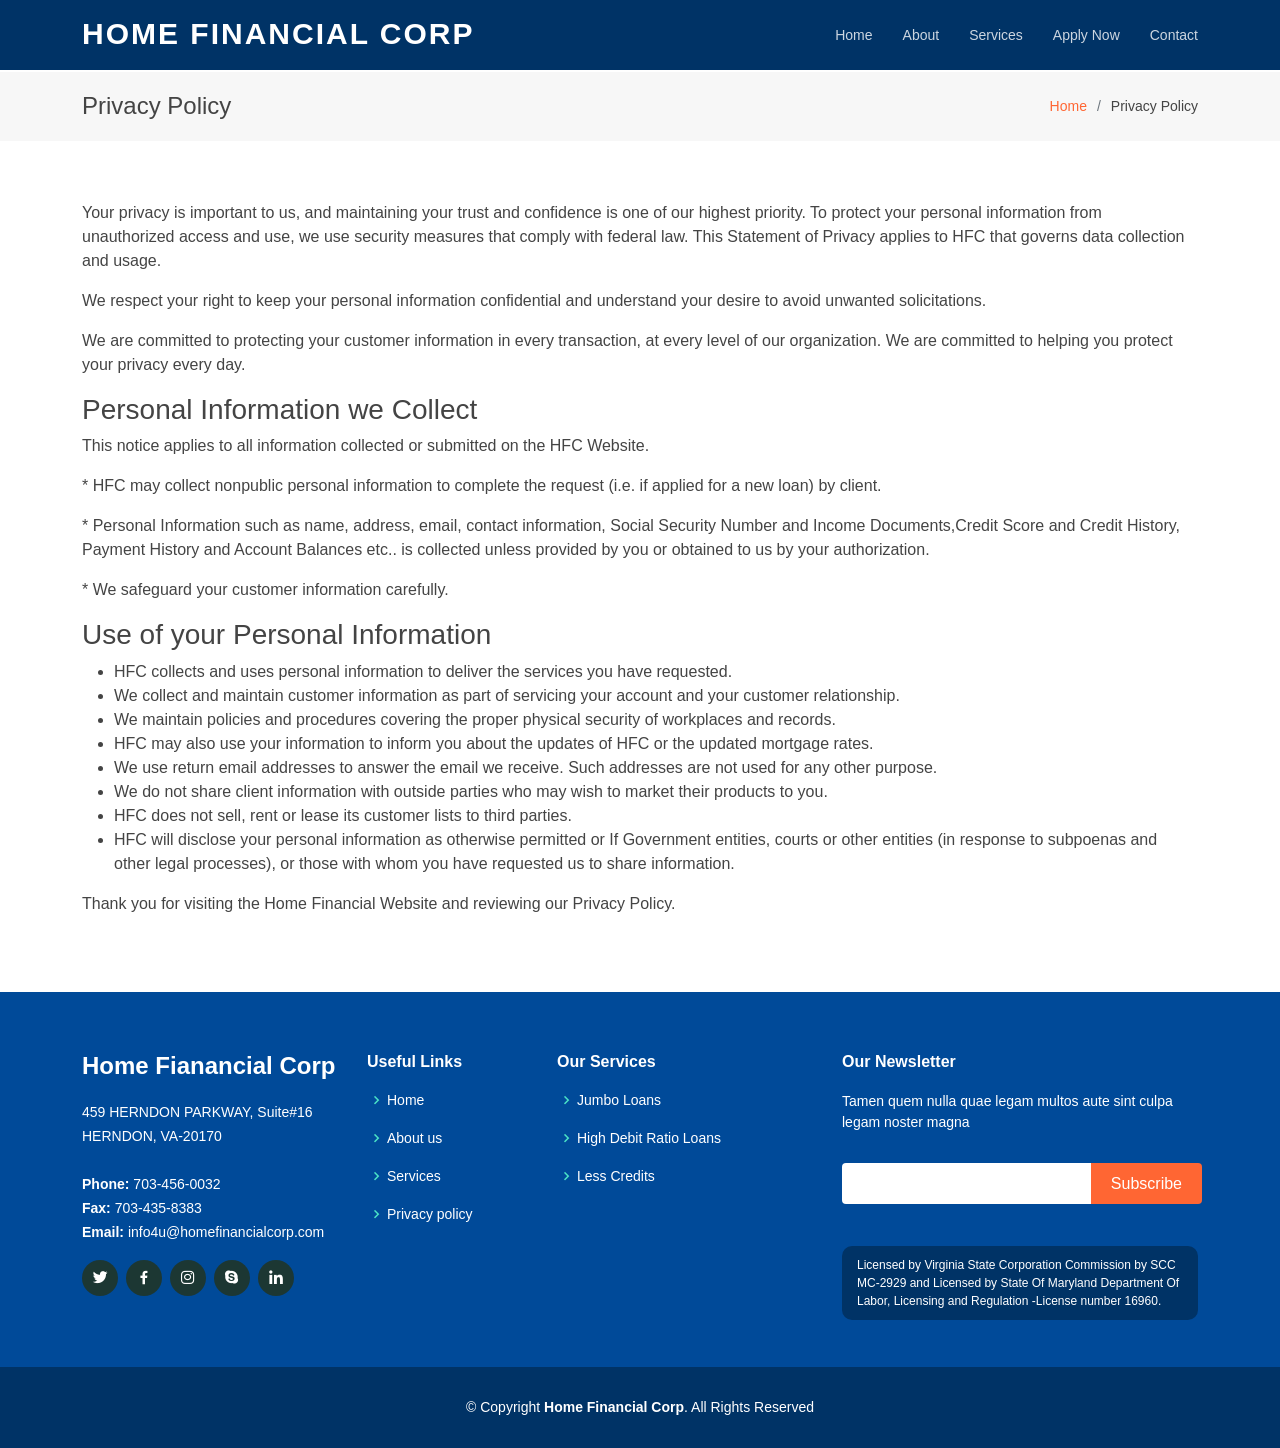
==== commit 55bcd75f: "Update privacy-policy.html" ====
--- a/privacy-policy.html
+++ b/privacy-policy.html
@@ -126,12 +126,13 @@
 
           <div class="col-lg-3 col-md-6">
             <div class="footer-info">
-              <h3>Maxim</h3>
+              <h3>Home Fianancial Corp</h3>
               <p>
-                A108 Adam Street <br>
-                NY 535022, USA<br><br>
-                <strong>Phone:</strong> +1 5589 55488 55<br>
-                <strong>Email:</strong> info@example.com<br>
+                459 HERNDON PARKWAY, Suite#16 <br>
+                HERNDON, VA-20170<br><br>
+                <strong>Phone:</strong> 703-456-0032 <br>
+				<strong>Fax:</strong> 703-435-8383 <br>
+                <strong>Email:</strong> info4u@homefinancialcorp.com<br>
               </p>
               <div class="social-links mt-3">
                 <a href="#" class="twitter"><i class="bx bxl-twitter"></i></a>
@@ -197,4 +198,4 @@
 
 </body>
 
-</html>+</html>
